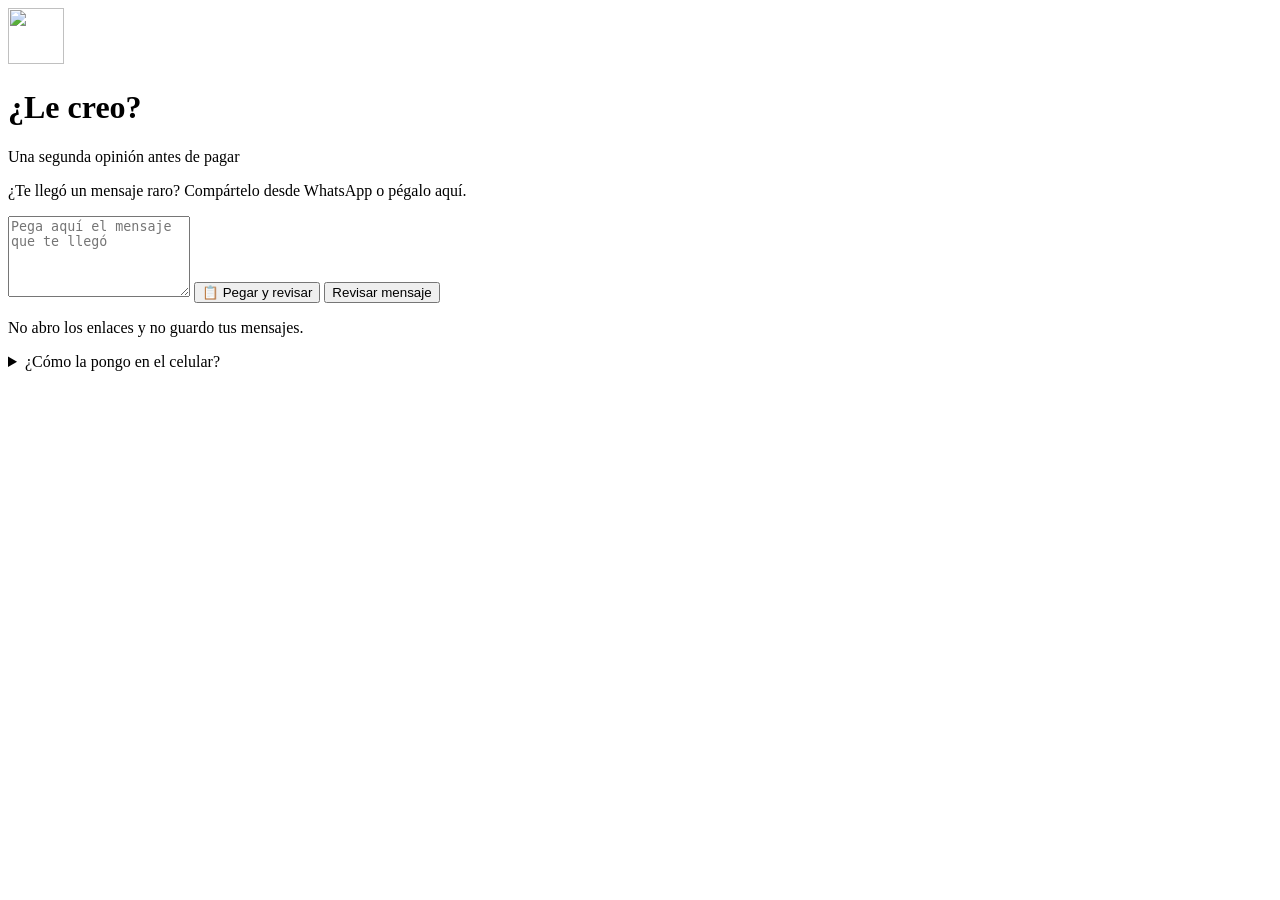
==== ui/web/index.html @ 3bcb77a2 "Compartir desde WhatsApp (D20, parcial) y descarte de Telegram Telegram se descarta porque en Colomb" ====
<!doctype html>
<html lang="es">
<head>
<meta charset="utf-8">
<meta name="viewport" content="width=device-width, initial-scale=1">
<meta name="theme-color" content="#140a2b">
<title>¿Le creo?</title>
<link rel="manifest" href="/manifest.webmanifest">
<link rel="icon" href="/icono-192.png">
<link rel="apple-touch-icon" href="/icono-192.png">
<link rel="stylesheet" href="/estilos.css">
</head>
<body>
<main>
  <header>
    <img src="/icono-192.png" alt="" width="56" height="56">
    <div>
      <h1>¿Le creo?</h1>
      <p class="sub">Una segunda opinión antes de pagar</p>
    </div>
  </header>

  <section id="entrada">
    <p class="guia">¿Te llegó un mensaje raro? Compártelo desde WhatsApp o pégalo aquí.</p>
    <textarea id="texto" rows="5" placeholder="Pega aquí el mensaje que te llegó"></textarea>
    <button id="pegar" type="button" class="grande secundario">📋 Pegar y revisar</button>
    <button id="revisar" type="button" class="grande">Revisar mensaje</button>
  </section>

  <section id="espera" hidden>
    <div class="girando" aria-hidden="true"></div>
    <p class="guia">Revisando el mensaje…</p>
  </section>

  <section id="resultado" hidden aria-live="polite">
    <p id="origen" class="origen" hidden>📤 Recibido desde WhatsApp</p>
    <div id="tarjeta" class="tarjeta">
      <p id="orden" class="orden"></p>
      <p id="porque" class="porque"></p>
      <p id="accion" class="accion"></p>
    </div>
    <details id="detalle">
      <summary>Ver por qué</summary>
      <div id="detalle-cuerpo"></div>
    </details>
    <button id="otro" type="button" class="grande secundario">Revisar otro mensaje</button>
  </section>

  <footer>
    <p>No abro los enlaces y no guardo tus mensajes.</p>
    <details>
      <summary>¿Cómo la pongo en el celular?</summary>
      <ol>
        <li>Abre esta página en <b>Chrome</b> en un celular Android.</li>
        <li>Toca los tres puntos ⋮ → <b>Agregar a pantalla de inicio</b> → Instalar.</li>
        <li>Listo: en WhatsApp deja presionado un mensaje → ⋮ → <b>Compartir</b> → <b>¿Le creo?</b></li>
      </ol>
    </details>
  </footer>
</main>

<!-- El servidor reemplaza null por el texto compartido, ya escapado como JSON. Es dato, no código. -->
<script id="compartido" type="application/json">null</script>
<script src="/app.js"></script>
</body>
</html>
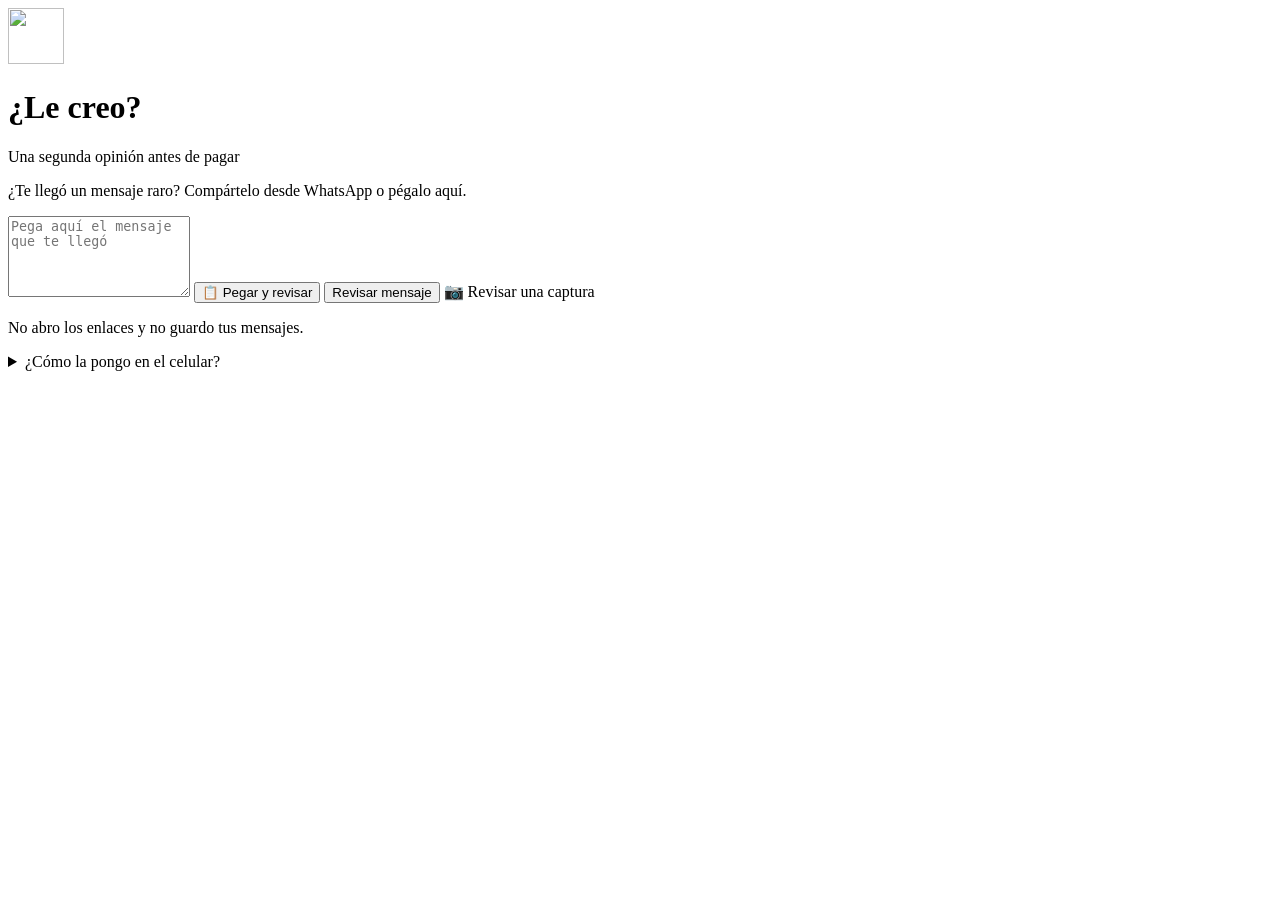
==== commit ccafd3d0: "D11: analizar pantallazos compartidos desde WhatsApp La captura se convierte a texto con el modelo m" ====
--- a/ui/web/index.html
+++ b/ui/web/index.html
@@ -25,6 +25,10 @@
     <textarea id="texto" rows="5" placeholder="Pega aquí el mensaje que te llegó"></textarea>
     <button id="pegar" type="button" class="grande secundario">📋 Pegar y revisar</button>
     <button id="revisar" type="button" class="grande">Revisar mensaje</button>
+    <label class="grande secundario boton-archivo">
+      📷 Revisar una captura
+      <input id="captura" type="file" accept="image/png,image/jpeg,image/webp" hidden>
+    </label>
   </section>
 
   <section id="espera" hidden>
@@ -33,7 +37,7 @@
   </section>
 
   <section id="resultado" hidden aria-live="polite">
-    <p id="origen" class="origen" hidden>📤 Recibido desde WhatsApp</p>
+    <p id="origen" class="origen" hidden></p>
     <div id="tarjeta" class="tarjeta">
       <p id="orden" class="orden"></p>
       <p id="porque" class="porque"></p>
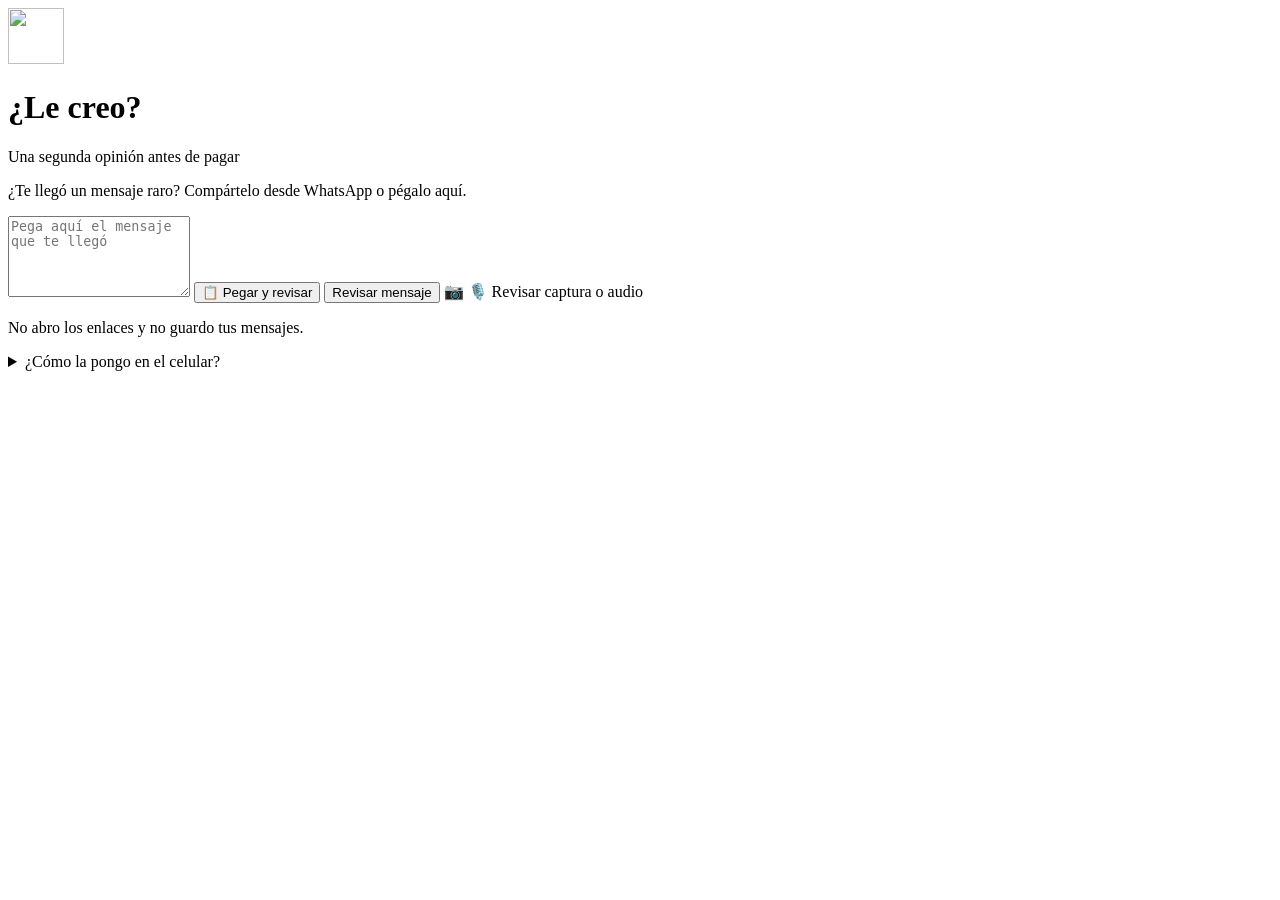
==== commit 0c954628: "D12: analizar notas de voz compartidas desde WhatsApp La nota de voz se transcribe con Whisper en Gr" ====
--- a/ui/web/index.html
+++ b/ui/web/index.html
@@ -26,8 +26,8 @@
     <button id="pegar" type="button" class="grande secundario">📋 Pegar y revisar</button>
     <button id="revisar" type="button" class="grande">Revisar mensaje</button>
     <label class="grande secundario boton-archivo">
-      📷 Revisar una captura
-      <input id="captura" type="file" accept="image/png,image/jpeg,image/webp" hidden>
+      📷 🎙️ Revisar captura o audio
+      <input id="captura" type="file" accept="image/png,image/jpeg,image/webp,audio/*,.opus,.ogg,.m4a" hidden>
     </label>
   </section>
 
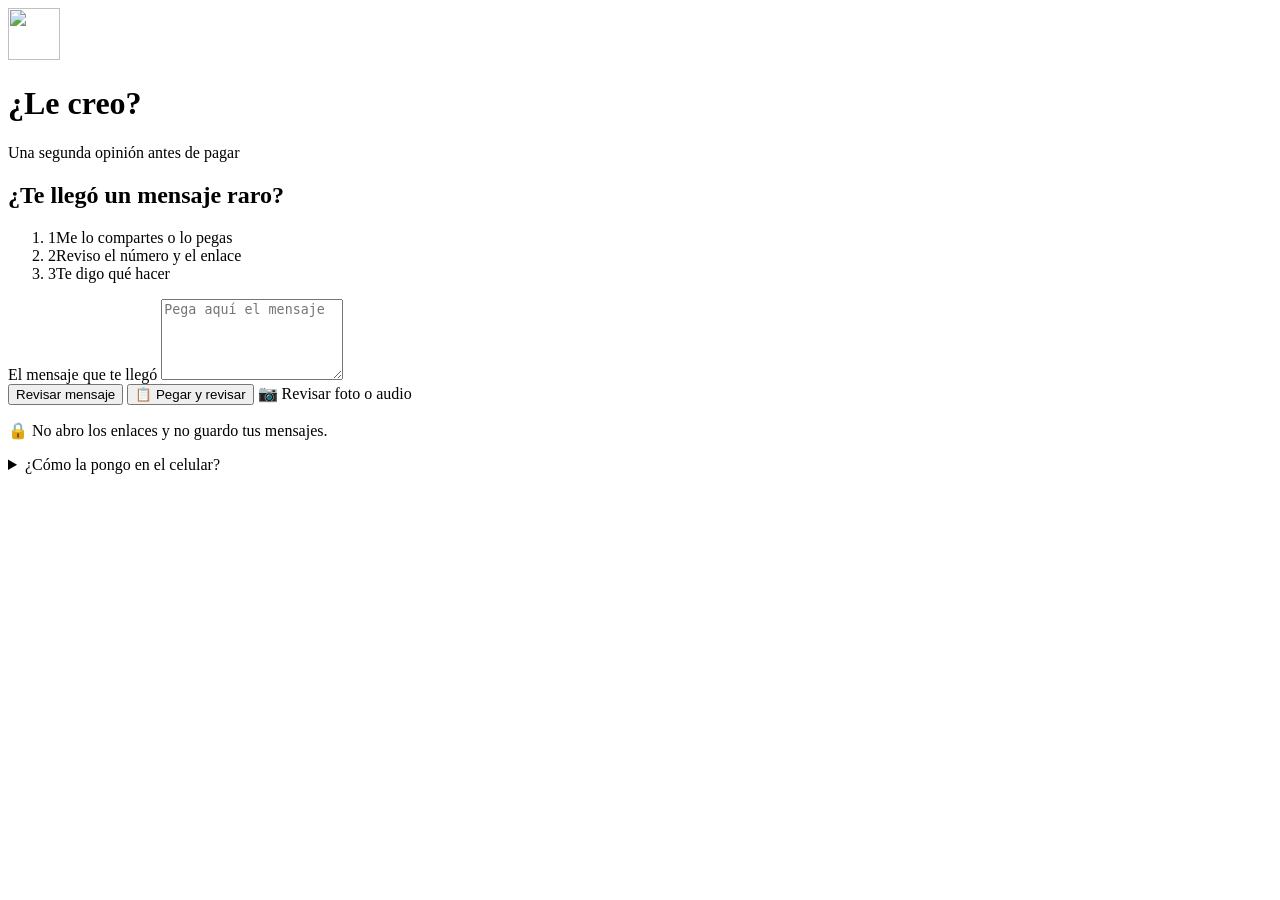
==== commit 4c33ae5e: "B1-B3: redisenio de la app, boton Llamar y Escuchar - B1: semaforo que se enciende en el resultado y" ====
--- a/ui/web/index.html
+++ b/ui/web/index.html
@@ -2,8 +2,9 @@
 <html lang="es">
 <head>
 <meta charset="utf-8">
-<meta name="viewport" content="width=device-width, initial-scale=1">
-<meta name="theme-color" content="#140a2b">
+<meta name="viewport" content="width=device-width, initial-scale=1, viewport-fit=cover">
+<meta name="theme-color" content="#f3f1f7" media="(prefers-color-scheme: light)">
+<meta name="theme-color" content="#121019" media="(prefers-color-scheme: dark)">
 <title>¿Le creo?</title>
 <link rel="manifest" href="/manifest.webmanifest">
 <link rel="icon" href="/icono-192.png">
@@ -12,37 +13,56 @@
 </head>
 <body>
 <main>
-  <header>
-    <img src="/icono-192.png" alt="" width="56" height="56">
+  <header class="marca">
+    <img src="/icono-192.png" alt="" width="52" height="52">
     <div>
       <h1>¿Le creo?</h1>
       <p class="sub">Una segunda opinión antes de pagar</p>
     </div>
   </header>
 
-  <section id="entrada">
-    <p class="guia">¿Te llegó un mensaje raro? Compártelo desde WhatsApp o pégalo aquí.</p>
-    <textarea id="texto" rows="5" placeholder="Pega aquí el mensaje que te llegó"></textarea>
-    <button id="pegar" type="button" class="grande secundario">📋 Pegar y revisar</button>
-    <button id="revisar" type="button" class="grande">Revisar mensaje</button>
-    <label class="grande secundario boton-archivo">
-      📷 🎙️ Revisar captura o audio
-      <input id="captura" type="file" accept="image/png,image/jpeg,image/webp,audio/*,.opus,.ogg,.m4a" hidden>
-    </label>
+  <section id="entrada" class="pantalla">
+    <h2 class="pregunta">¿Te llegó un mensaje raro?</h2>
+    <ol class="pasos" aria-label="Cómo funciona">
+      <li><span class="paso-num">1</span>Me lo compartes o lo pegas</li>
+      <li><span class="paso-num">2</span>Reviso el número y el enlace</li>
+      <li><span class="paso-num">3</span>Te digo qué hacer</li>
+    </ol>
+    <label for="texto" class="etiqueta">El mensaje que te llegó</label>
+    <textarea id="texto" rows="5" placeholder="Pega aquí el mensaje"></textarea>
+    <div class="botones">
+      <button id="revisar" type="button" class="grande principal">Revisar mensaje</button>
+      <button id="pegar" type="button" class="grande secundario"><span aria-hidden="true">📋</span> Pegar y revisar</button>
+      <label class="grande secundario boton-archivo">
+        <span aria-hidden="true">📷</span> Revisar foto o audio
+        <input id="captura" type="file" accept="image/png,image/jpeg,image/webp,audio/*,.opus,.ogg,.m4a" hidden>
+      </label>
+    </div>
   </section>
 
-  <section id="espera" hidden>
-    <div class="girando" aria-hidden="true"></div>
-    <p class="guia">Revisando el mensaje…</p>
+  <section id="espera" class="pantalla espera" hidden aria-live="polite">
+    <div class="semaforo grande-semaforo ciclo" aria-hidden="true"><span class="luz r"></span><span class="luz a"></span><span class="luz v"></span></div>
+    <p id="paso-espera" class="paso-espera">Leyendo el mensaje…</p>
+    <p class="nota">Tarda unos segundos.</p>
   </section>
 
-  <section id="resultado" hidden aria-live="polite">
+  <section id="resultado" class="pantalla" hidden aria-live="polite">
     <p id="origen" class="origen" hidden></p>
-    <div id="tarjeta" class="tarjeta">
-      <p id="orden" class="orden"></p>
+    <article id="tarjeta" class="tarjeta">
+      <div class="senal">
+        <div class="semaforo" aria-hidden="true"><span class="luz r"></span><span class="luz a"></span><span class="luz v"></span></div>
+        <p id="orden" class="orden"></p>
+      </div>
       <p id="porque" class="porque"></p>
       <p id="accion" class="accion"></p>
+    </article>
+    <div class="ayudas">
+      <a id="llamar" class="grande llamar" hidden></a>
+      <button id="escuchar" type="button" class="grande secundario" hidden><span aria-hidden="true">🔊</span> <span id="escuchar-texto">Escuchar</span></button>
     </div>
+    <div id="acciones" class="acciones" hidden></div>
+    <ul id="avisos" class="avisos" hidden></ul>
+    <button id="reintentar" type="button" class="grande principal" hidden>Reintentar</button>
     <details id="detalle">
       <summary>Ver por qué</summary>
       <div id="detalle-cuerpo"></div>
@@ -51,13 +71,14 @@
   </section>
 
   <footer>
-    <p>No abro los enlaces y no guardo tus mensajes.</p>
+    <p class="privacidad"><span aria-hidden="true">🔒</span> No abro los enlaces y no guardo tus mensajes.</p>
     <details>
       <summary>¿Cómo la pongo en el celular?</summary>
       <ol>
         <li>Abre esta página en <b>Chrome</b> en un celular Android.</li>
-        <li>Toca los tres puntos ⋮ → <b>Agregar a pantalla de inicio</b> → Instalar.</li>
-        <li>Listo: en WhatsApp deja presionado un mensaje → ⋮ → <b>Compartir</b> → <b>¿Le creo?</b></li>
+        <li>Toca los tres puntos ⋮ → <b>Instalar app</b>.</li>
+        <li>En WhatsApp, deja presionada una <b>nota de voz o una foto</b> → <b>Compartir</b> → <b>¿Le creo?</b></li>
+        <li>Para un mensaje de <b>texto</b>: cópialo, abre ¿Le creo? y toca <b>Pegar y revisar</b>.</li>
       </ol>
     </details>
   </footer>
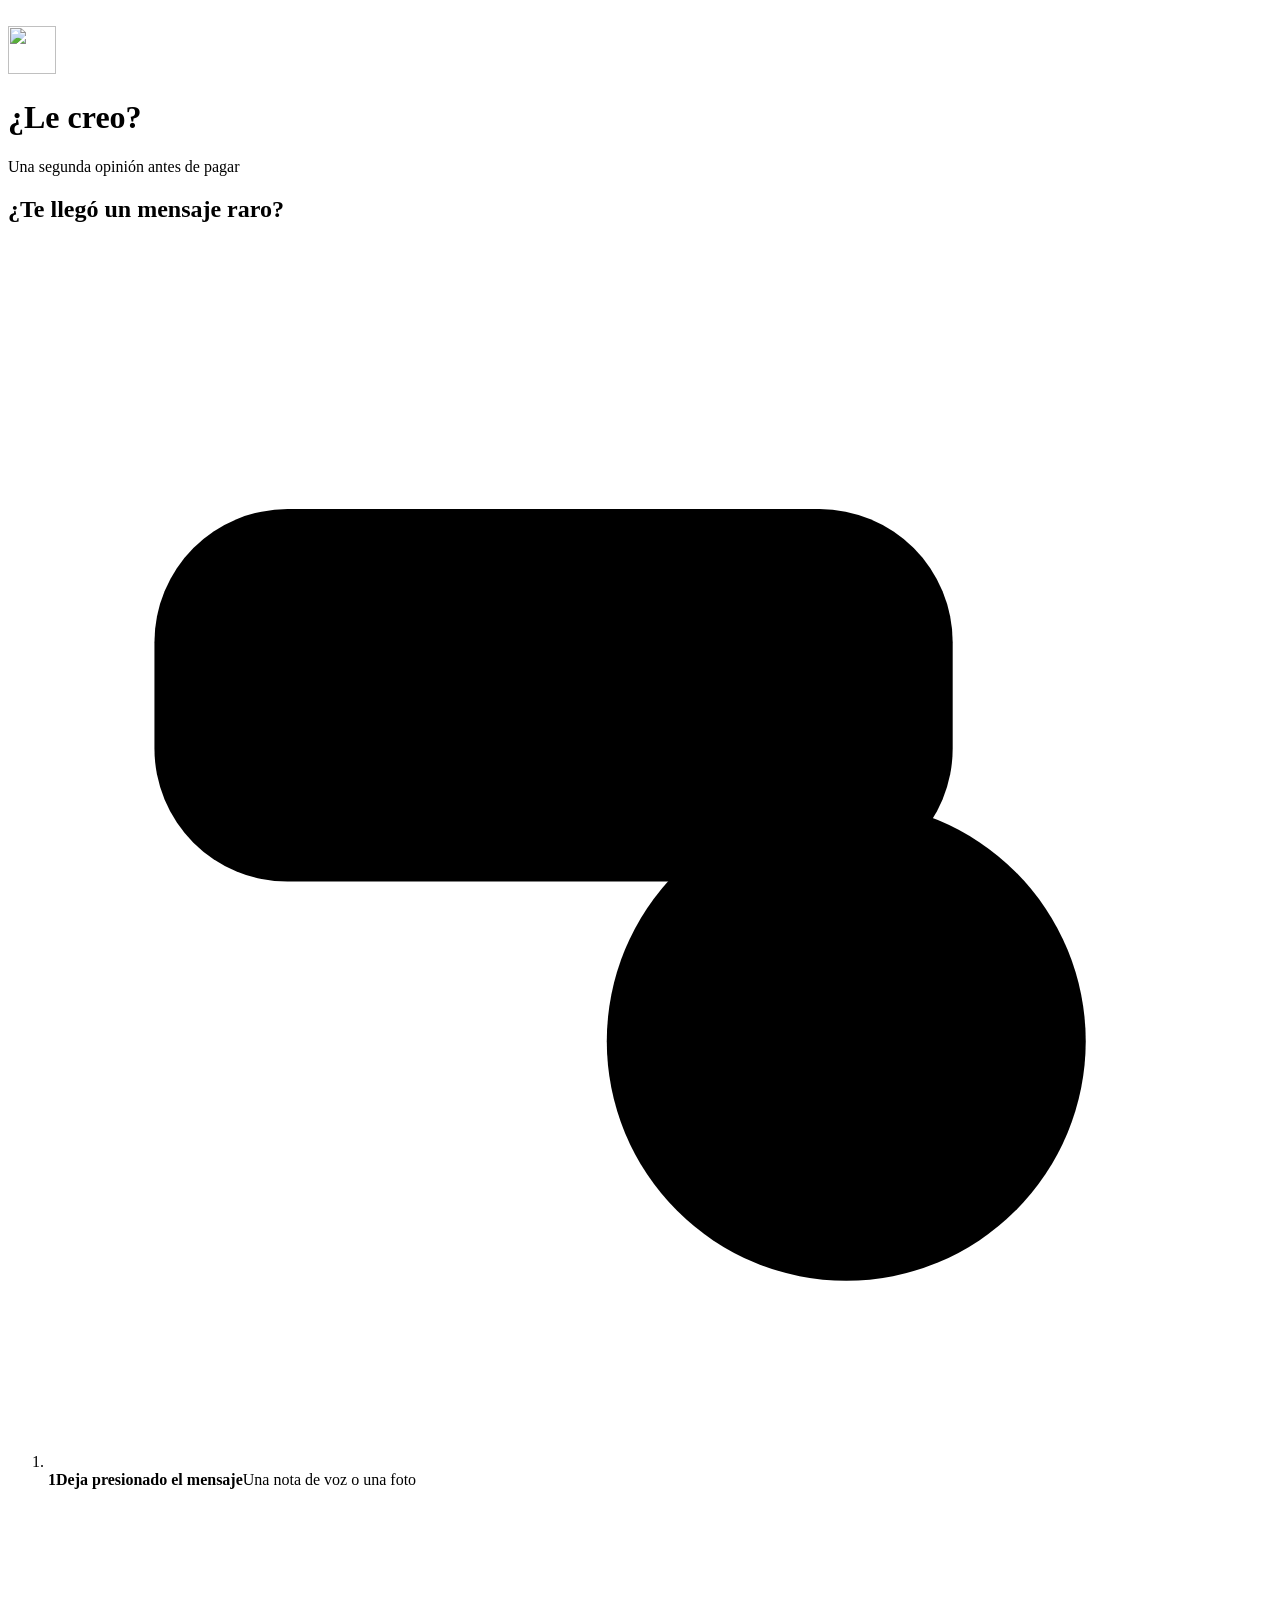
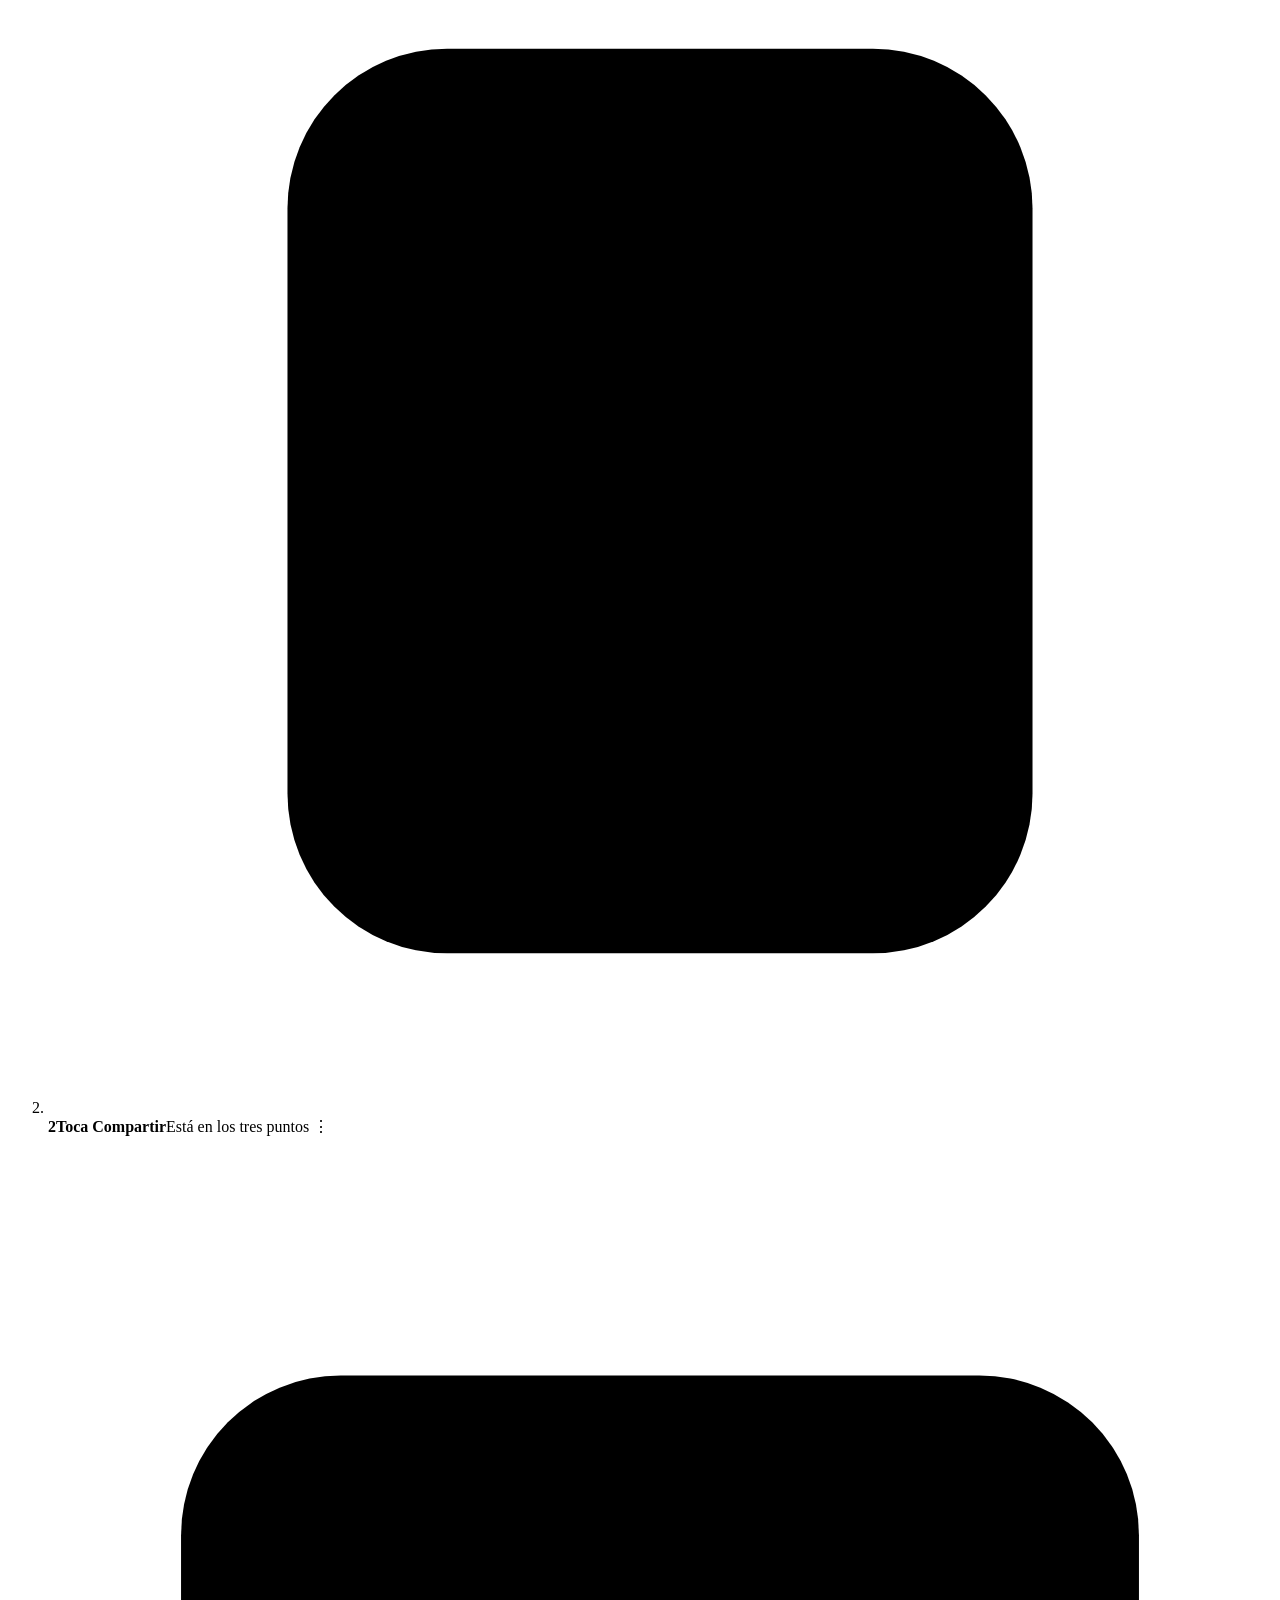
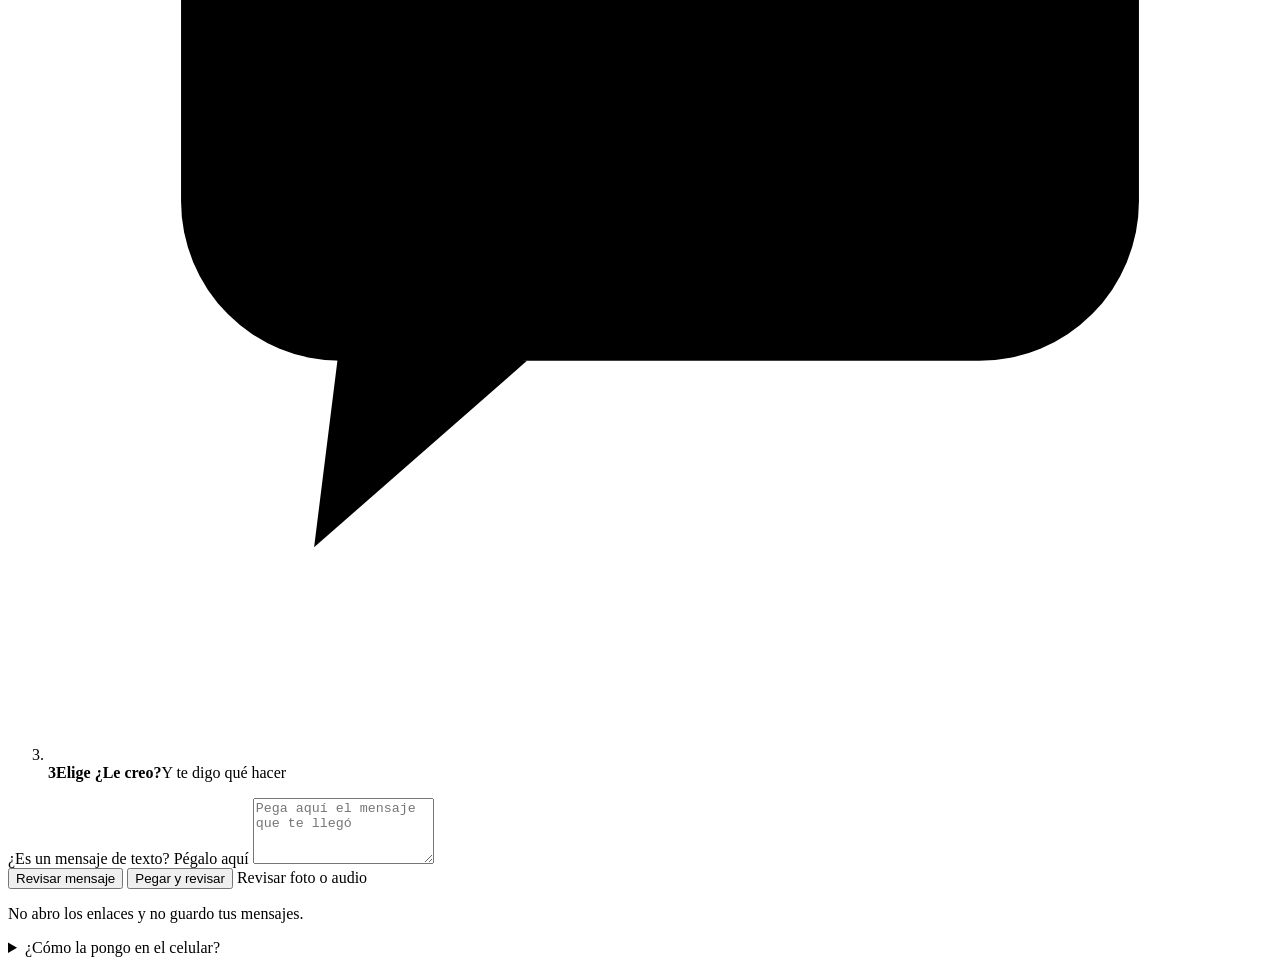
==== commit 01ef8b27: "B7: rediseno Pantalla completa, porque en lista y logo Burbuja con duda - El resultado pinta toda la" ====
--- a/ui/web/index.html
+++ b/ui/web/index.html
@@ -3,18 +3,31 @@
 <head>
 <meta charset="utf-8">
 <meta name="viewport" content="width=device-width, initial-scale=1, viewport-fit=cover">
-<meta name="theme-color" content="#f3f1f7" media="(prefers-color-scheme: light)">
-<meta name="theme-color" content="#121019" media="(prefers-color-scheme: dark)">
+<meta id="color-barra" name="theme-color" content="#f3f1f7">
 <title>¿Le creo?</title>
 <link rel="manifest" href="/manifest.webmanifest">
-<link rel="icon" href="/icono-192.png">
+<link rel="icon" href="/logo.svg" type="image/svg+xml">
+<link rel="icon" href="/icono-192.png" sizes="192x192">
 <link rel="apple-touch-icon" href="/icono-192.png">
 <link rel="stylesheet" href="/estilos.css">
 </head>
 <body>
+
+<!-- Íconos de línea (dibujados aquí: la página no pide nada a otros sitios) -->
+<svg class="sprite" width="0" height="0" aria-hidden="true">
+  <symbol id="i-enlace" viewBox="0 0 24 24"><path d="M10 14a4 4 0 0 0 5.66 0l3-3a4 4 0 0 0-5.66-5.66l-1 1M14 10a4 4 0 0 0-5.66 0l-3 3a4 4 0 0 0 5.66 5.66l1-1"/></symbol>
+  <symbol id="i-telefono" viewBox="0 0 24 24"><path d="M5 4h4l2 5-2.5 1.5a11 11 0 0 0 5 5L15 13l5 2v4a2 2 0 0 1-2 2A16 16 0 0 1 3 6a2 2 0 0 1 2-2"/></symbol>
+  <symbol id="i-reloj" viewBox="0 0 24 24"><circle cx="12" cy="12" r="9"/><path d="M12 7v5l3 3"/></symbol>
+  <symbol id="i-banco" viewBox="0 0 24 24"><path d="M3 21h18M3 10h18M5 6l7-3 7 3M4 10v11M20 10v11M8 14v3M12 14v3M16 14v3"/></symbol>
+  <symbol id="i-persona" viewBox="0 0 24 24"><circle cx="12" cy="7" r="4"/><path d="M6 21v-2a4 4 0 0 1 4-4h4a4 4 0 0 1 4 4v2"/></symbol>
+  <symbol id="i-alerta" viewBox="0 0 24 24"><path d="M12 9v4M12 17h.01M10.3 3.9 1.8 18a2 2 0 0 0 1.7 3h17a2 2 0 0 0 1.7-3L13.7 3.9a2 2 0 0 0-3.4 0z"/></symbol>
+  <symbol id="i-lupa" viewBox="0 0 24 24"><circle cx="10" cy="10" r="7"/><path d="M21 21l-6-6"/></symbol>
+  <symbol id="i-idea" viewBox="0 0 24 24"><path d="M9 18h6M10 22h4M12 2a7 7 0 0 0-4 12.7V17h8v-2.3A7 7 0 0 0 12 2z"/></symbol>
+</svg>
+
 <main>
   <header class="marca">
-    <img src="/icono-192.png" alt="" width="52" height="52">
+    <img src="/logo.svg" alt="" width="48" height="48">
     <div>
       <h1>¿Le creo?</h1>
       <p class="sub">Una segunda opinión antes de pagar</p>
@@ -23,55 +36,76 @@
 
   <section id="entrada" class="pantalla">
     <h2 class="pregunta">¿Te llegó un mensaje raro?</h2>
-    <ol class="pasos" aria-label="Cómo funciona">
-      <li><span class="paso-num">1</span>Me lo compartes o lo pegas</li>
-      <li><span class="paso-num">2</span>Reviso el número y el enlace</li>
-      <li><span class="paso-num">3</span>Te digo qué hacer</li>
+    <ol class="pasos" aria-label="Cómo usarla desde WhatsApp">
+      <li>
+        <svg class="dibujo" viewBox="0 0 46 46" aria-hidden="true"><rect x="4" y="10" width="30" height="14" rx="5" class="d-burbuja"/><rect x="8" y="15" width="18" height="2.5" rx="1" class="d-linea"/><circle cx="30" cy="30" r="9" class="d-toque"/><path d="M28 22v14l3-3 2 5 2-1-2-5h4z" class="d-tinta"/></svg>
+        <div><b><span class="num">1</span>Deja presionado el mensaje</b><span>Una nota de voz o una foto</span></div>
+      </li>
+      <li>
+        <svg class="dibujo" viewBox="0 0 46 46" aria-hidden="true"><rect x="9" y="6" width="28" height="34" rx="6" class="d-hoja"/><circle cx="17" cy="23" r="3" class="d-acento"/><circle cx="29" cy="16" r="3" class="d-acento"/><circle cx="29" cy="30" r="3" class="d-acento"/><path d="M17 23l12-7M17 23l12 7" class="d-traza"/></svg>
+        <div><b><span class="num">2</span>Toca Compartir</b><span>Está en los tres puntos ⋮</span></div>
+      </li>
+      <li>
+        <svg class="dibujo" viewBox="0 0 46 46" aria-hidden="true"><rect x="5" y="9" width="36" height="22" rx="6" class="d-logo"/><path d="M11 30l-1 8 8-7z" class="d-logo"/><text x="23" y="25.5" text-anchor="middle" class="d-signo">¿?</text></svg>
+        <div><b><span class="num">3</span>Elige ¿Le creo?</b><span>Y te digo qué hacer</span></div>
+      </li>
     </ol>
-    <label for="texto" class="etiqueta">El mensaje que te llegó</label>
-    <textarea id="texto" rows="5" placeholder="Pega aquí el mensaje"></textarea>
-    <div class="botones">
-      <button id="revisar" type="button" class="grande principal">Revisar mensaje</button>
-      <button id="pegar" type="button" class="grande secundario"><span aria-hidden="true">📋</span> Pegar y revisar</button>
-      <label class="grande secundario boton-archivo">
-        <span aria-hidden="true">📷</span> Revisar foto o audio
-        <input id="captura" type="file" accept="image/png,image/jpeg,image/webp,audio/*,.opus,.ogg,.m4a" hidden>
-      </label>
+
+    <div class="pegar-caja">
+      <label for="texto" class="etiqueta">¿Es un mensaje de texto? Pégalo aquí</label>
+      <textarea id="texto" rows="4" placeholder="Pega aquí el mensaje que te llegó"></textarea>
+      <div class="botones">
+        <button id="revisar" type="button" class="grande principal">Revisar mensaje</button>
+        <button id="pegar" type="button" class="grande secundario">Pegar y revisar</button>
+        <label class="grande secundario boton-archivo">
+          Revisar foto o audio
+          <input id="captura" type="file" accept="image/png,image/jpeg,image/webp,audio/*,.opus,.ogg,.m4a" hidden>
+        </label>
+      </div>
     </div>
   </section>
 
   <section id="espera" class="pantalla espera" hidden aria-live="polite">
-    <div class="semaforo grande-semaforo ciclo" aria-hidden="true"><span class="luz r"></span><span class="luz a"></span><span class="luz v"></span></div>
+    <div class="semaforo ciclo" aria-hidden="true"><span class="luz r"></span><span class="luz a"></span><span class="luz v"></span></div>
     <p id="paso-espera" class="paso-espera">Leyendo el mensaje…</p>
     <p class="nota">Tarda unos segundos.</p>
   </section>
 
-  <section id="resultado" class="pantalla" hidden aria-live="polite">
-    <p id="origen" class="origen" hidden></p>
-    <article id="tarjeta" class="tarjeta">
-      <div class="senal">
-        <div class="semaforo" aria-hidden="true"><span class="luz r"></span><span class="luz a"></span><span class="luz v"></span></div>
-        <p id="orden" class="orden"></p>
+  <section id="resultado" hidden aria-live="polite">
+    <div id="hoja" class="hoja">
+      <div class="hoja-arriba">
+        <span class="marca-mini">¿Le creo?</span>
+        <span id="estado" class="estado"></span>
       </div>
+      <p id="origen" class="origen" hidden></p>
+      <div class="luces" aria-hidden="true"><span class="luz r"></span><span class="luz a"></span><span class="luz v"></span></div>
+      <h2 id="orden" class="orden"></h2>
       <p id="porque" class="porque"></p>
       <p id="accion" class="accion"></p>
-    </article>
-    <div class="ayudas">
-      <a id="llamar" class="grande llamar" hidden></a>
-      <button id="escuchar" type="button" class="grande secundario" hidden><span aria-hidden="true">🔊</span> <span id="escuchar-texto">Escuchar</span></button>
+      <div class="pildoras">
+        <a id="llamar" class="pildora llena" hidden></a>
+        <div class="fila-pildoras">
+          <button id="escuchar" type="button" class="pildora borde" hidden><span id="escuchar-texto">Escuchar</span></button>
+          <button id="ver-porque" type="button" class="pildora borde" hidden>Por qué</button>
+        </div>
+      </div>
     </div>
-    <div id="acciones" class="acciones" hidden></div>
-    <ul id="avisos" class="avisos" hidden></ul>
-    <button id="reintentar" type="button" class="grande principal" hidden>Reintentar</button>
-    <details id="detalle">
-      <summary>Ver por qué</summary>
-      <div id="detalle-cuerpo"></div>
-    </details>
-    <button id="otro" type="button" class="grande secundario">Revisar otro mensaje</button>
+
+    <div class="debajo">
+      <ul id="avisos" class="avisos" hidden></ul>
+      <button id="reintentar" type="button" class="grande principal" hidden>Reintentar</button>
+      <section id="detalle" class="detalle" hidden>
+        <h3 id="detalle-titulo">Por qué</h3>
+        <div id="detalle-cuerpo"></div>
+      </section>
+      <div id="acciones" class="acciones" hidden></div>
+      <button id="otro" type="button" class="grande secundario">Revisar otro mensaje</button>
+      <p class="nota">No abrí ningún enlace y no guardé tu mensaje.</p>
+    </div>
   </section>
 
   <footer>
-    <p class="privacidad"><span aria-hidden="true">🔒</span> No abro los enlaces y no guardo tus mensajes.</p>
+    <p class="privacidad">No abro los enlaces y no guardo tus mensajes.</p>
     <details>
       <summary>¿Cómo la pongo en el celular?</summary>
       <ol>
